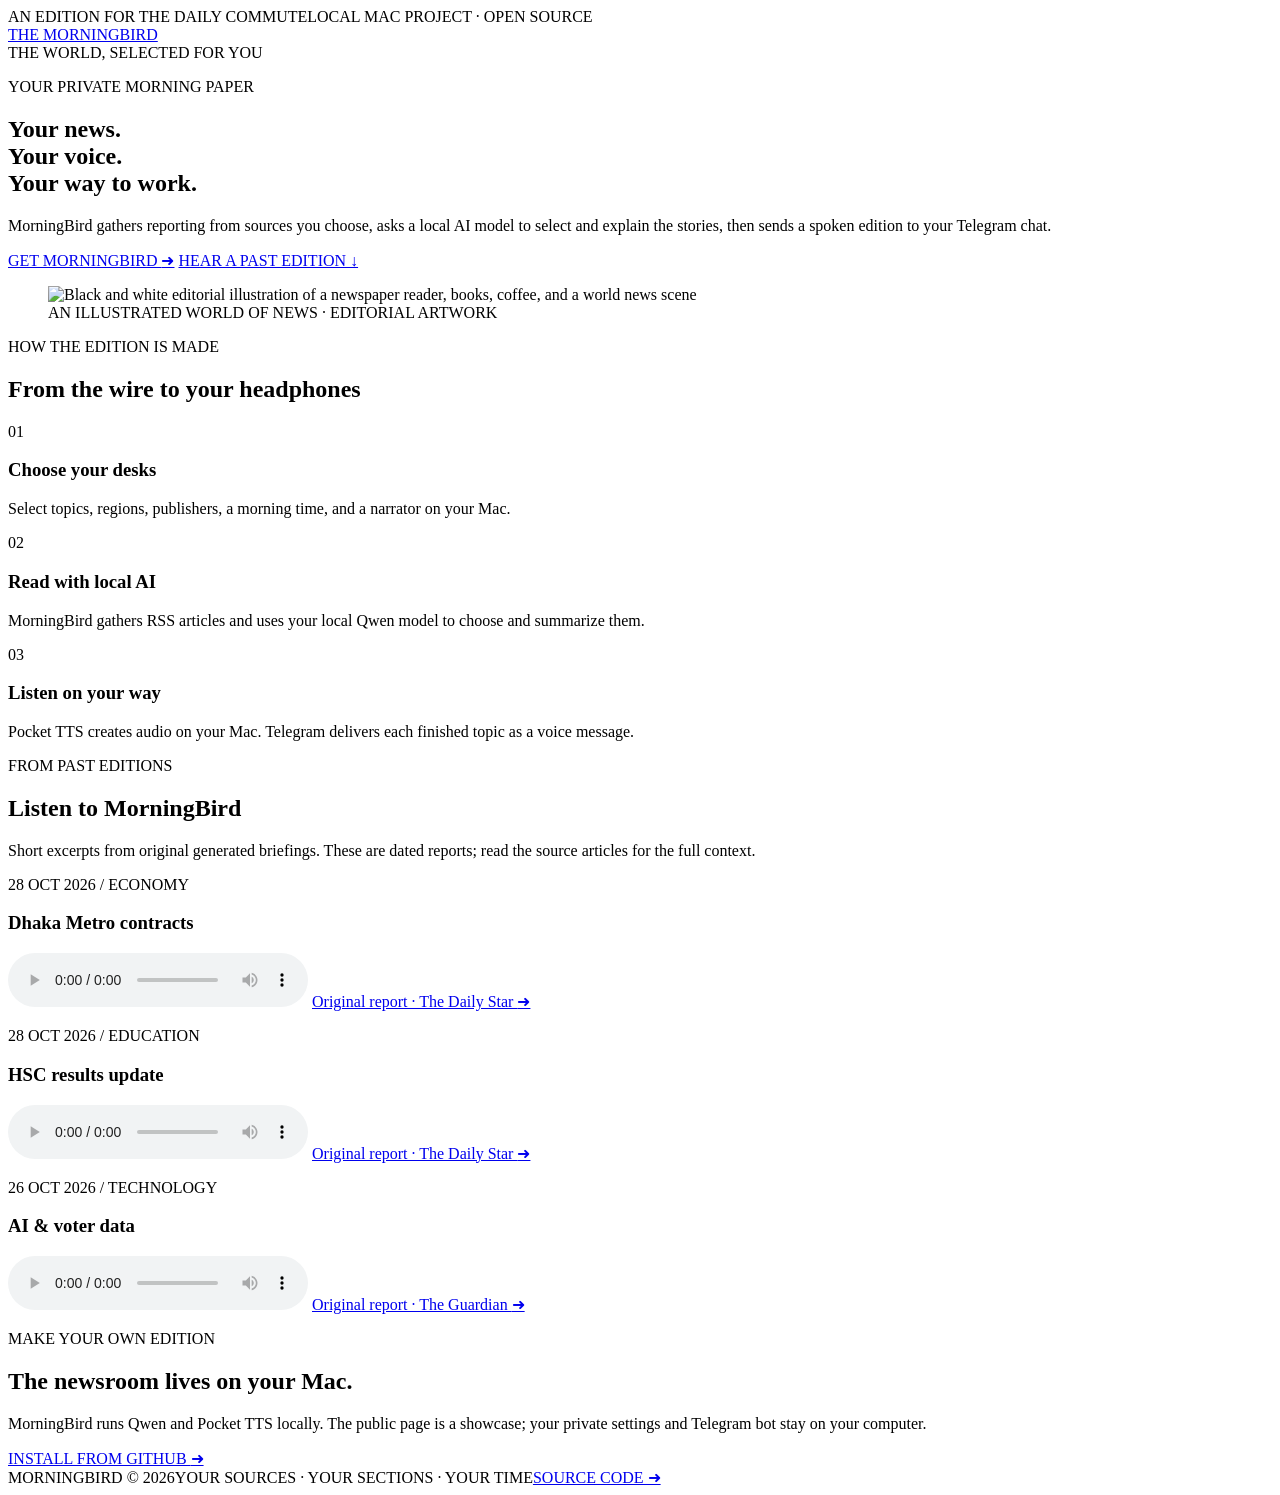
==== showcase/index.html @ 1af97e01 "Add public MorningBird showcase for Vercel" ====
<!doctype html>
<html lang="en">
<head>
  <meta charset="utf-8">
  <meta name="viewport" content="width=device-width, initial-scale=1">
  <meta name="description" content="MorningBird turns selected news into a spoken briefing on your Mac, then delivers it to Telegram.">
  <meta property="og:title" content="MorningBird — Your news, read for the road">
  <meta property="og:description" content="A local Mac news briefing with Qwen, Pocket TTS, and Telegram. Hear three excerpts from past editions.">
  <meta property="og:type" content="website">
  <meta property="og:url" content="https://morningbird-news.vercel.app/">
  <meta property="og:image" content="https://morningbird-news.vercel.app/assets/newsroom.png">
  <meta name="theme-color" content="#f4e6c8">
  <title>MorningBird — Your news, read for the road</title>
  <link rel="stylesheet" href="/style.css">
</head>
<body>
  <div class="paper">
    <header class="masthead">
      <div class="folio"><span>AN EDITION FOR THE DAILY COMMUTE</span><span>LOCAL MAC PROJECT · OPEN SOURCE</span></div>
      <a class="brand" href="/" aria-label="MorningBird home">THE MORNINGBIRD</a>
      <div class="strapline">THE WORLD, SELECTED FOR YOU</div>
    </header>

    <main>
      <section class="front" aria-labelledby="front-title">
        <div class="front-copy">
          <p class="eyebrow">YOUR PRIVATE MORNING PAPER</p>
          <h1 id="front-title">Your news.<br>Your voice.<br>Your way to work.</h1>
          <p class="intro">MorningBird gathers reporting from sources you choose, asks a local AI model to select and explain the stories, then sends a spoken edition to your Telegram chat.</p>
          <div class="front-actions">
            <a class="primary-action" href="https://github.com/NSB2023/news-update-teleBot" target="_blank" rel="noopener noreferrer">GET MORNINGBIRD <span aria-hidden="true">➜</span></a>
            <a class="text-action" href="#listen">HEAR A PAST EDITION ↓</a>
          </div>
        </div>
        <figure class="front-image">
          <img src="/assets/newsroom.png" alt="Black and white editorial illustration of a newspaper reader, books, coffee, and a world news scene">
          <figcaption>AN ILLUSTRATED WORLD OF NEWS · EDITORIAL ARTWORK</figcaption>
        </figure>
      </section>

      <section class="how" aria-labelledby="how-title">
        <div class="section-heading"><span>HOW THE EDITION IS MADE</span><h2 id="how-title">From the wire to your headphones</h2></div>
        <div class="steps">
          <article><span class="step-number">01</span><h3>Choose your desks</h3><p>Select topics, regions, publishers, a morning time, and a narrator on your Mac.</p></article>
          <article><span class="step-number">02</span><h3>Read with local AI</h3><p>MorningBird gathers RSS articles and uses your local Qwen model to choose and summarize them.</p></article>
          <article><span class="step-number">03</span><h3>Listen on your way</h3><p>Pocket TTS creates audio on your Mac. Telegram delivers each finished topic as a voice message.</p></article>
        </div>
      </section>

      <section class="listen" id="listen" aria-labelledby="listen-title">
        <div class="section-heading"><span>FROM PAST EDITIONS</span><h2 id="listen-title">Listen to MorningBird</h2><p>Short excerpts from original generated briefings. These are dated reports; read the source articles for the full context.</p></div>
        <div class="clips">
          <article class="clip">
            <p class="clip-folio">28 OCT 2026 / ECONOMY</p><h3>Dhaka Metro contracts</h3>
            <audio controls preload="metadata" src="/assets/economy.mp3">Your browser does not support audio playback.</audio>
            <a href="https://www.thedailystar.net/business/economy/news/indian-firm-lt-wins-1b-dhaka-metro-contracts-4309131" target="_blank" rel="noopener noreferrer">Original report · The Daily Star <span aria-hidden="true">➜</span></a>
          </article>
          <article class="clip">
            <p class="clip-folio">28 OCT 2026 / EDUCATION</p><h3>HSC results update</h3>
            <audio controls preload="metadata" src="/assets/education.mp3">Your browser does not support audio playback.</audio>
            <a href="https://www.thedailystar.net/news/education/news/hsc-2026-results-october-31-how-check-your-results-online-and-sms-4308776" target="_blank" rel="noopener noreferrer">Original report · The Daily Star <span aria-hidden="true">➜</span></a>
          </article>
          <article class="clip">
            <p class="clip-folio">26 OCT 2026 / TECHNOLOGY</p><h3>AI &amp; voter data</h3>
            <audio controls preload="metadata" src="/assets/ai.mp3">Your browser does not support audio playback.</audio>
            <a href="https://www.theguardian.com/technology/2026/oct/26/anthropics-claude-ai-model-accessed-georgia-voter-data-in-us" target="_blank" rel="noopener noreferrer">Original report · The Guardian <span aria-hidden="true">➜</span></a>
          </article>
        </div>
      </section>

      <section class="install" aria-labelledby="install-title">
        <div><p class="eyebrow">MAKE YOUR OWN EDITION</p><h2 id="install-title">The newsroom lives on your Mac.</h2><p>MorningBird runs Qwen and Pocket TTS locally. The public page is a showcase; your private settings and Telegram bot stay on your computer.</p></div>
        <a class="primary-action" href="https://github.com/NSB2023/news-update-teleBot#setup" target="_blank" rel="noopener noreferrer">INSTALL FROM GITHUB <span aria-hidden="true">➜</span></a>
      </section>
    </main>

    <footer><span>MORNINGBIRD © 2026</span><span>YOUR SOURCES · YOUR SECTIONS · YOUR TIME</span><a href="https://github.com/NSB2023/news-update-teleBot" target="_blank" rel="noopener noreferrer">SOURCE CODE ➜</a></footer>
  </div>
</body>
</html>
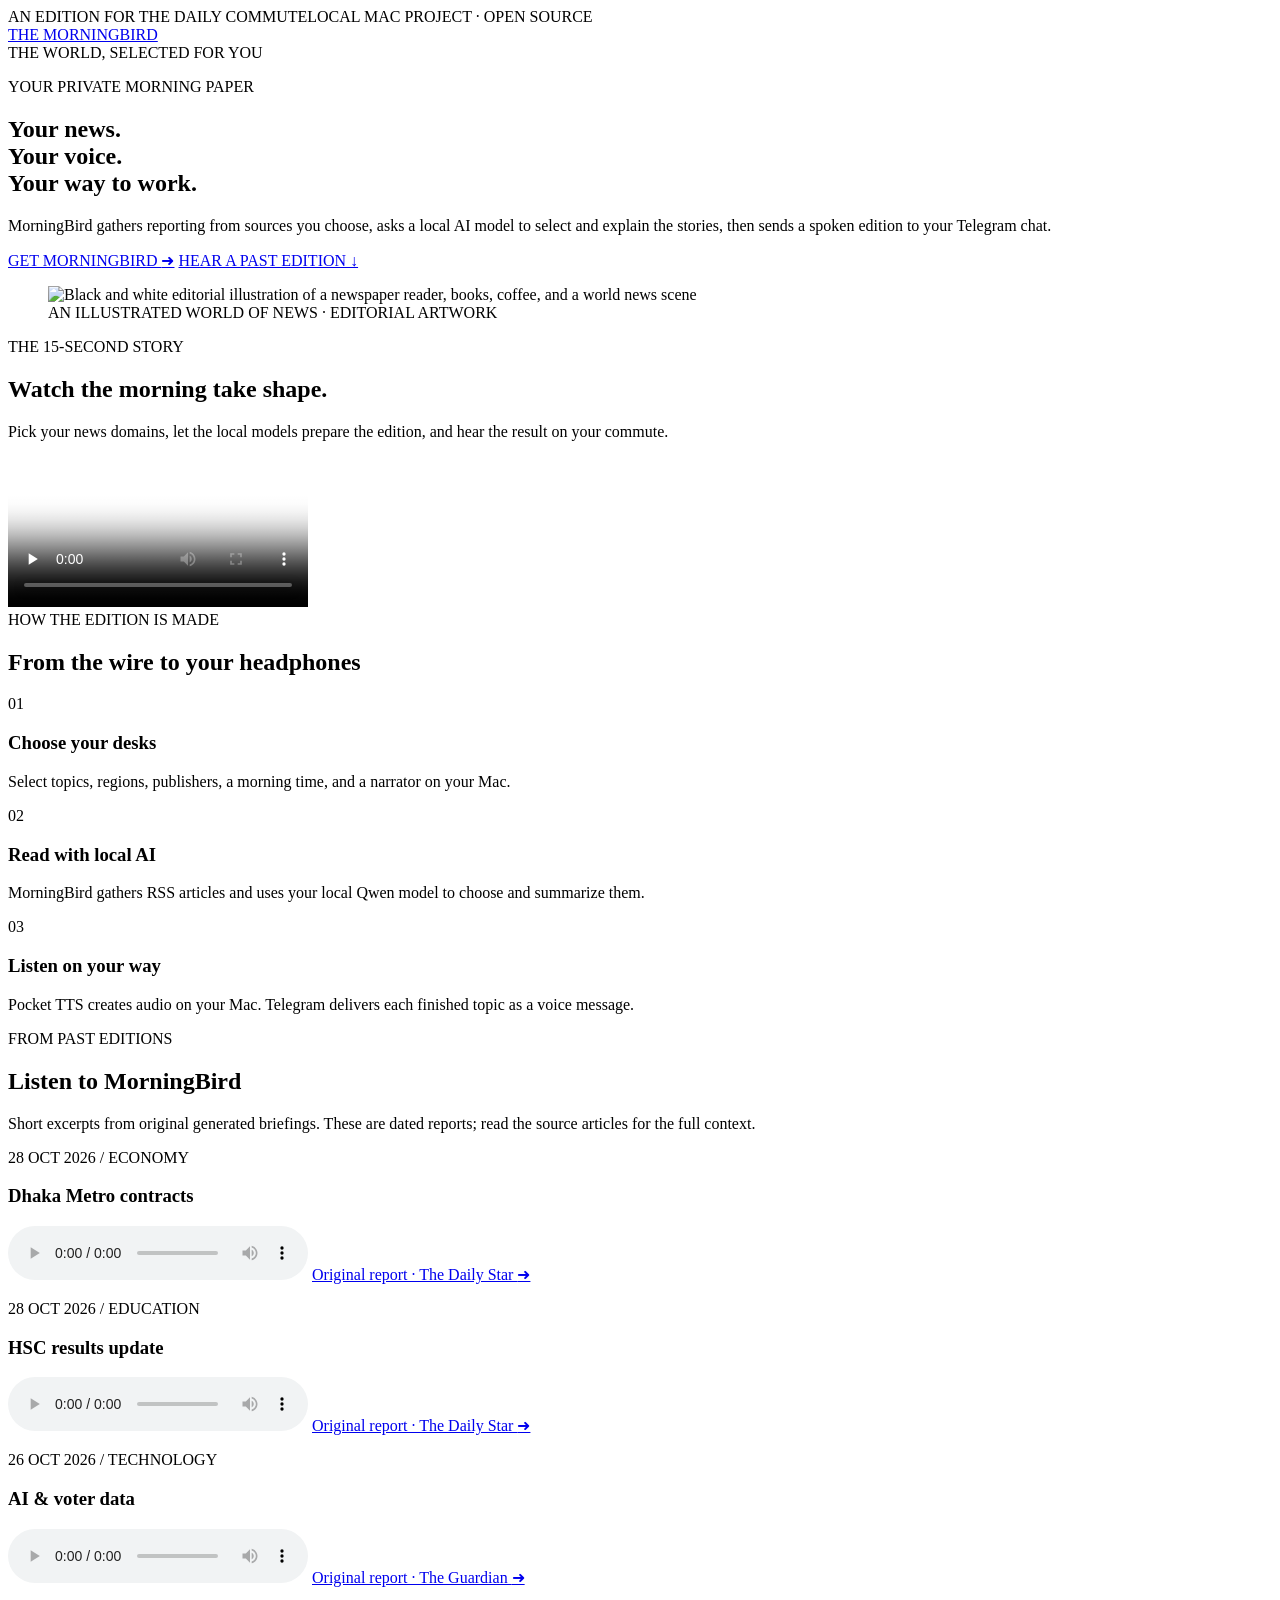
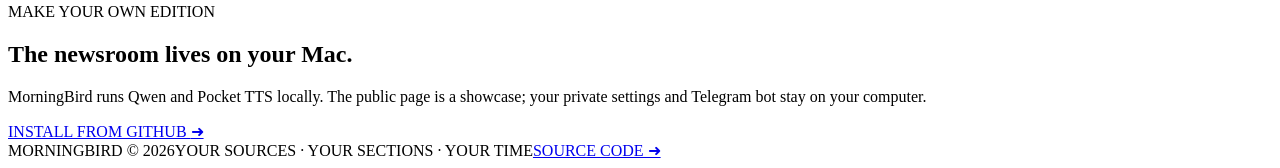
==== commit d3d516a2: "Add launch video to public showcase" ====
--- a/showcase/index.html
+++ b/showcase/index.html
@@ -36,6 +36,14 @@
           <img src="/assets/newsroom.png" alt="Black and white editorial illustration of a newspaper reader, books, coffee, and a world news scene">
           <figcaption>AN ILLUSTRATED WORLD OF NEWS · EDITORIAL ARTWORK</figcaption>
         </figure>
+      </section>
+
+      <section class="film" aria-labelledby="film-title">
+        <div class="film-copy"><p class="eyebrow">THE 15-SECOND STORY</p><h2 id="film-title">Watch the morning take shape.</h2><p>Pick your news domains, let the local models prepare the edition, and hear the result on your commute.</p></div>
+        <video controls playsinline preload="none" poster="/assets/video-poster.png" aria-label="MorningBird project introduction video">
+          <source src="/assets/morningbird-launch.mp4" type="video/mp4">
+          Your browser does not support video playback.
+        </video>
       </section>
 
       <section class="how" aria-labelledby="how-title">
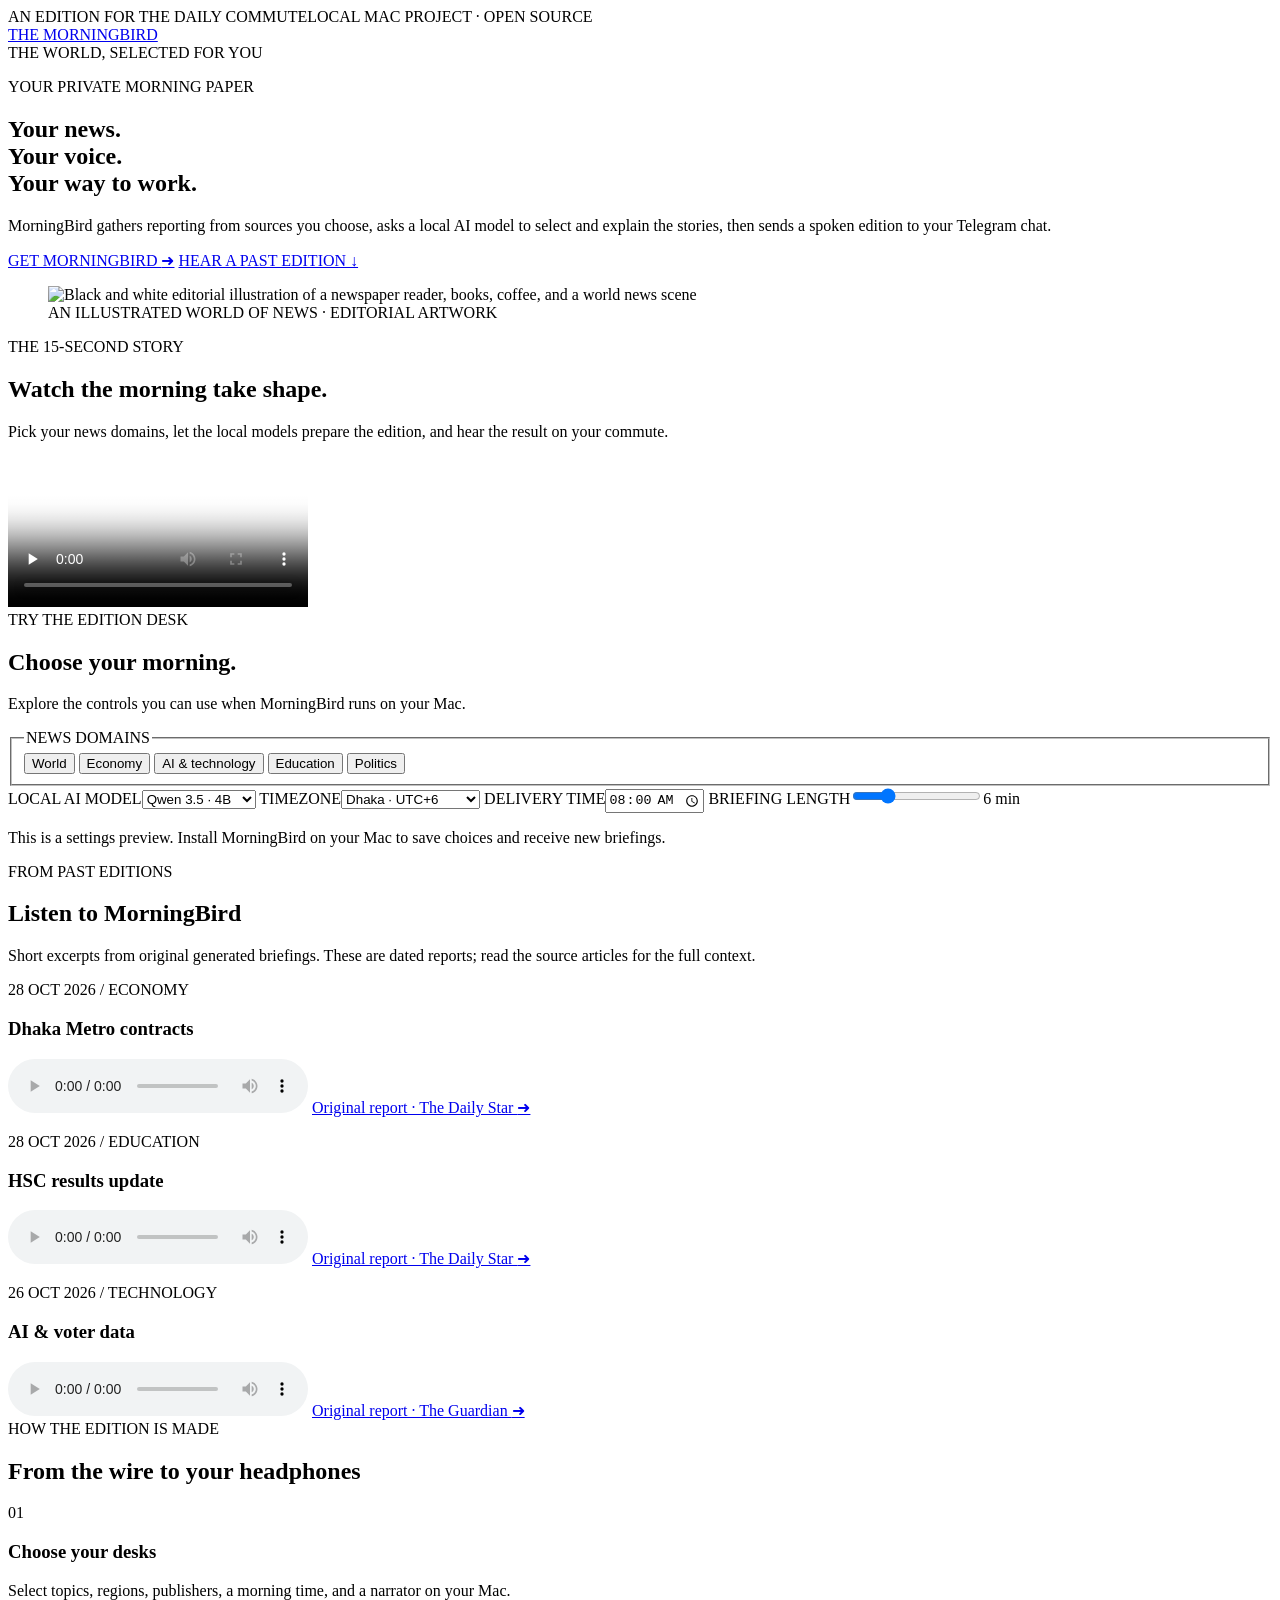
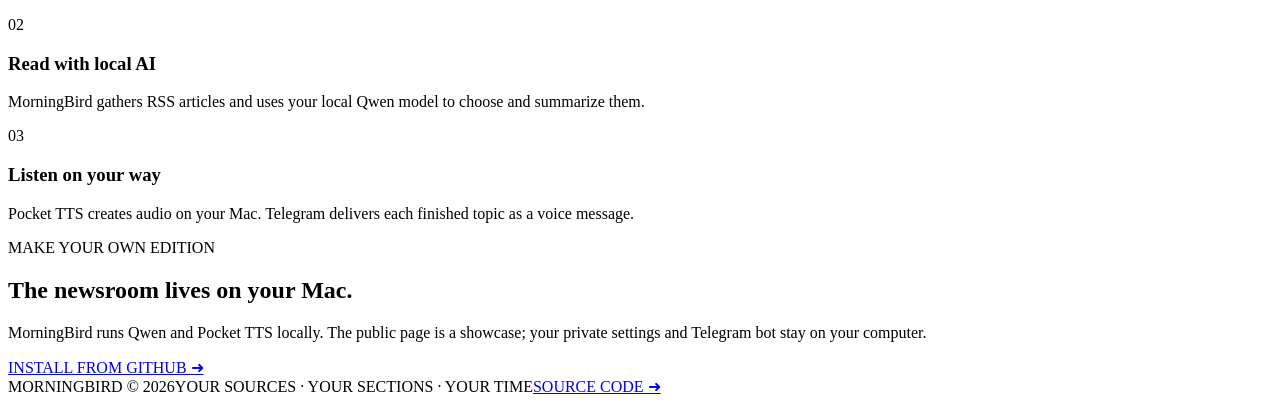
==== commit fb4e2ebb: "Add wide launch film and interactive edition preview" ====
--- a/showcase/index.html
+++ b/showcase/index.html
@@ -12,6 +12,7 @@
   <meta name="theme-color" content="#f4e6c8">
   <title>MorningBird — Your news, read for the road</title>
   <link rel="stylesheet" href="/style.css">
+  <script src="/preview.js" defer></script>
 </head>
 <body>
   <div class="paper">
@@ -46,13 +47,25 @@
         </video>
       </section>
 
-      <section class="how" aria-labelledby="how-title">
-        <div class="section-heading"><span>HOW THE EDITION IS MADE</span><h2 id="how-title">From the wire to your headphones</h2></div>
-        <div class="steps">
-          <article><span class="step-number">01</span><h3>Choose your desks</h3><p>Select topics, regions, publishers, a morning time, and a narrator on your Mac.</p></article>
-          <article><span class="step-number">02</span><h3>Read with local AI</h3><p>MorningBird gathers RSS articles and uses your local Qwen model to choose and summarize them.</p></article>
-          <article><span class="step-number">03</span><h3>Listen on your way</h3><p>Pocket TTS creates audio on your Mac. Telegram delivers each finished topic as a voice message.</p></article>
+      <section class="edition-preview" id="preview" aria-labelledby="preview-title">
+        <div class="section-heading"><span>TRY THE EDITION DESK</span><h2 id="preview-title">Choose your morning.</h2><p>Explore the controls you can use when MorningBird runs on your Mac.</p></div>
+        <div class="preview-panel">
+          <fieldset class="domain-choices"><legend>NEWS DOMAINS</legend>
+            <button type="button" class="domain-choice" data-domain="World" aria-pressed="true">World</button>
+            <button type="button" class="domain-choice" data-domain="Economy" aria-pressed="true">Economy</button>
+            <button type="button" class="domain-choice" data-domain="AI" aria-pressed="true">AI &amp; technology</button>
+            <button type="button" class="domain-choice" data-domain="Education" aria-pressed="false">Education</button>
+            <button type="button" class="domain-choice" data-domain="Politics" aria-pressed="false">Politics</button>
+          </fieldset>
+          <div class="preview-fields">
+            <label>LOCAL AI MODEL<select id="preview-model"><option value="Qwen 3.5 4B">Qwen 3.5 · 4B</option><option value="Qwen 3.5 2B">Qwen 3.5 · 2B</option><option value="Gemma 4 e2b">Gemma 4 · e2b</option></select></label>
+            <label>TIMEZONE<select id="preview-timezone"><option value="Asia/Dhaka">Dhaka · UTC+6</option><option value="Asia/Kolkata">Kolkata · UTC+5:30</option><option value="Europe/London">London</option><option value="America/New_York">New York</option><option value="UTC">UTC</option></select></label>
+            <label>DELIVERY TIME<input id="preview-time" type="time" value="08:00"></label>
+            <label>BRIEFING LENGTH<span class="range-line"><input id="preview-duration" type="range" min="3" max="15" value="6"><output id="preview-duration-value" for="preview-duration">6 min</output></span></label>
+          </div>
+          <p class="preview-readout" id="preview-readout" role="status" aria-live="polite"></p>
         </div>
+        <p class="preview-note">This is a settings preview. Install MorningBird on your Mac to save choices and receive new briefings.</p>
       </section>
 
       <section class="listen" id="listen" aria-labelledby="listen-title">
@@ -76,6 +89,15 @@
         </div>
       </section>
 
+      <section class="how" aria-labelledby="how-title">
+        <div class="section-heading"><span>HOW THE EDITION IS MADE</span><h2 id="how-title">From the wire to your headphones</h2></div>
+        <div class="steps">
+          <article><span class="step-number">01</span><h3>Choose your desks</h3><p>Select topics, regions, publishers, a morning time, and a narrator on your Mac.</p></article>
+          <article><span class="step-number">02</span><h3>Read with local AI</h3><p>MorningBird gathers RSS articles and uses your local Qwen model to choose and summarize them.</p></article>
+          <article><span class="step-number">03</span><h3>Listen on your way</h3><p>Pocket TTS creates audio on your Mac. Telegram delivers each finished topic as a voice message.</p></article>
+        </div>
+      </section>
+
       <section class="install" aria-labelledby="install-title">
         <div><p class="eyebrow">MAKE YOUR OWN EDITION</p><h2 id="install-title">The newsroom lives on your Mac.</h2><p>MorningBird runs Qwen and Pocket TTS locally. The public page is a showcase; your private settings and Telegram bot stay on your computer.</p></div>
         <a class="primary-action" href="https://github.com/NSB2023/news-update-teleBot#setup" target="_blank" rel="noopener noreferrer">INSTALL FROM GITHUB <span aria-hidden="true">➜</span></a>
